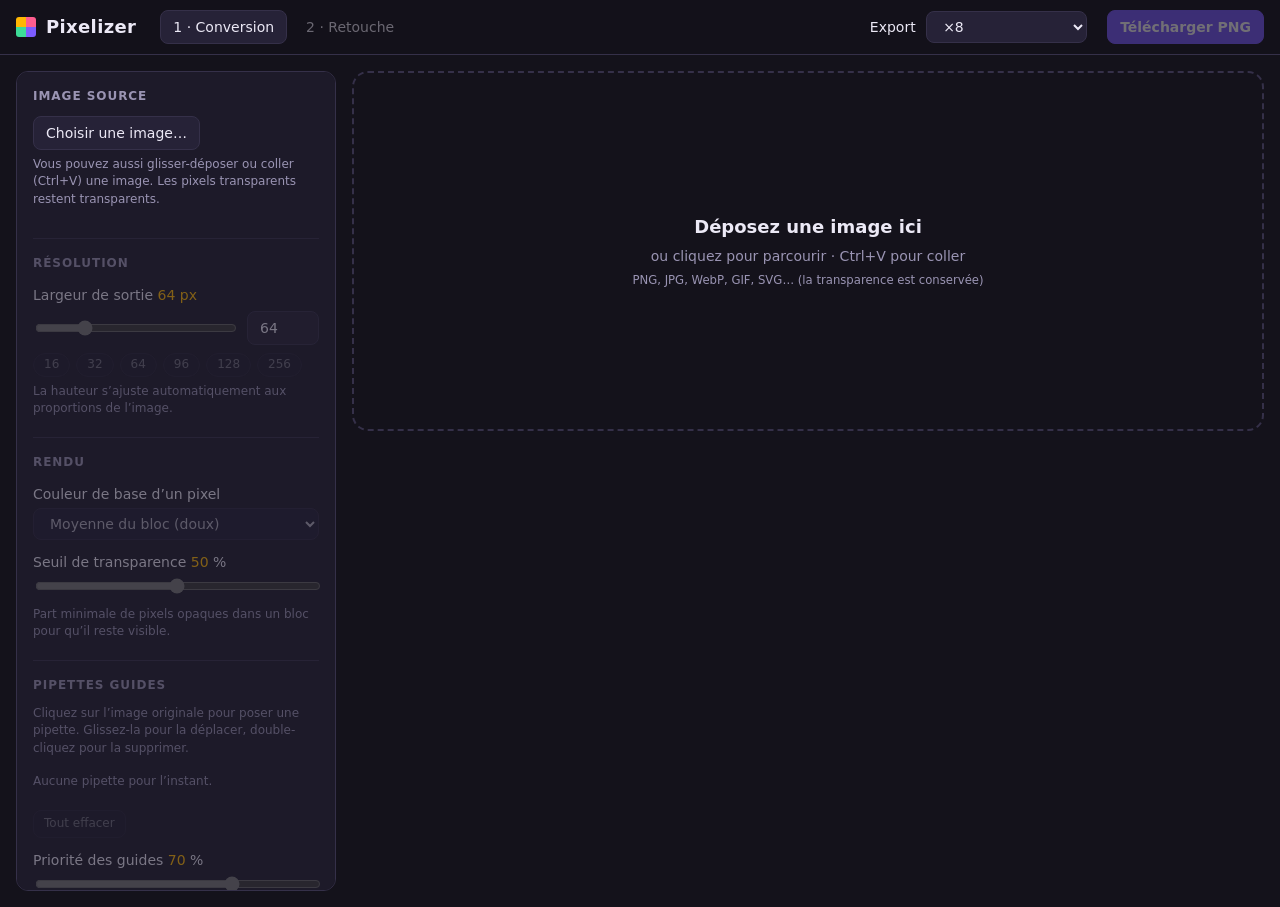
==== index.html @ 952dcd64 "Petite modification" ====
<!doctype html>
<html lang="fr">
<head>
<meta charset="utf-8">
<meta name="viewport" content="width=device-width, initial-scale=1">
<title>Pixelizer – images en pixel art</title>
<meta name="description" content="Transformez une image en pixel art guidé par des pipettes de couleurs, retouchez-la au pixel près et téléchargez-la.">
<link rel="stylesheet" href="code/style.css">
</head>
<body>

<header class="topbar">
  <h1><span class="logo" aria-hidden="true"></span>Pixelizer</h1>
  <nav class="steps">
    <button id="tab1" class="tab active" type="button">1 · Conversion</button>
    <button id="tab2" class="tab" type="button" disabled>2 · Retouche</button>
  </nav>
  <div class="export">
    <label>Export
      <select id="exportScale">
        <option value="1">Taille réelle (×1)</option>
        <option value="2">×2</option>
        <option value="4">×4</option>
        <option value="8" selected>×8</option>
        <option value="16">×16</option>
        <option value="32">×32</option>
      </select>
    </label>
    <span id="exportInfo" class="muted"></span>
    <button id="btnDownload" class="primary" type="button" disabled>Télécharger PNG</button>
  </div>
</header>

<!-- ============ ÉTAPE 1 : CONVERSION ============ -->
<main id="view1" class="layout">
  <aside class="panel">
    <section>
      <h2>Image source</h2>
      <button id="btnOpen" type="button">Choisir une image…</button>
      <input id="fileInput" type="file" accept="image/*" hidden>
      <p class="hint">Vous pouvez aussi glisser-déposer ou coller (Ctrl+V) une image. Les pixels transparents restent transparents.</p>
    </section>

    <fieldset id="controls" disabled>
      <section>
        <h2>Résolution</h2>
        <label class="row-label">Largeur de sortie <output id="widthOut">64</output></label>
        <div class="inline">
          <input type="range" id="width" min="8" max="256" value="64">
          <input type="number" id="widthNum" min="8" max="256" value="64">
        </div>
        <div class="chips">
          <button type="button" class="chip" data-w="16">16</button>
          <button type="button" class="chip" data-w="32">32</button>
          <button type="button" class="chip" data-w="64">64</button>
          <button type="button" class="chip" data-w="96">96</button>
          <button type="button" class="chip" data-w="128">128</button>
          <button type="button" class="chip" data-w="256">256</button>
        </div>
        <p class="hint">La hauteur s’ajuste automatiquement aux proportions de l’image.</p>
      </section>

      <section>
        <h2>Rendu</h2>
        <label class="row-label">Couleur de base d’un pixel
          <select id="baseMode">
            <option value="avg">Moyenne du bloc (doux)</option>
            <option value="dominant">Couleur dominante (net)</option>
          </select>
        </label>
        <label class="row-label">Seuil de transparence <output id="alphaTOut">50</output>&nbsp;%</label>
        <input type="range" id="alphaT" min="1" max="100" value="50">
        <p class="hint">Part minimale de pixels opaques dans un bloc pour qu’il reste visible.</p>
      </section>

      <section>
        <h2>Pipettes guides</h2>
        <p class="hint">Cliquez sur l’image originale pour poser une pipette. Glissez-la pour la déplacer, double-cliquez pour la supprimer.</p>
        <div id="pickList" class="picklist"></div>
        <button id="btnClearPicks" type="button" class="small">Tout effacer</button>

        <label class="row-label">Priorité des guides <output id="priorityOut">70</output>&nbsp;%</label>
        <input type="range" id="priority" min="0" max="100" value="70">
        <p class="hint">Plus c’est haut, plus un petit détail de la couleur d’une pipette est conservé dans le pixel.</p>

        <label class="row-label">Tolérance de couleur <output id="tolOut">50</output></label>
        <input type="range" id="tol" min="5" max="200" value="50">

        <label class="check"><input type="checkbox" id="exact" checked> Utiliser la couleur exacte de la pipette</label>
        <label class="check"><input type="checkbox" id="snap"> Limiter la palette aux pipettes</label>
      </section>
    </fieldset>
  </aside>

  <section class="stage-area">
    <div id="dropzone" class="dropzone" tabindex="0" role="button">
      <strong>Déposez une image ici</strong>
      <span>ou cliquez pour parcourir · Ctrl+V pour coller</span>
      <small>PNG, JPG, WebP, GIF, SVG… (la transparence est conservée)</small>
    </div>

    <div id="panes" class="panes" hidden>
      <figure class="pane">
        <figcaption><span>Original <span id="srcInfo" class="muted"></span></span></figcaption>
        <div class="box" id="srcBox">
          <div class="stage checker" id="srcStage">
            <canvas id="srcCanvas"></canvas>
            <div id="markers"></div>
          </div>
        </div>
      </figure>
      <figure class="pane">
        <figcaption>
          <span>Résultat <span id="outInfo" class="muted"></span></span>
          <button id="btnToEdit" type="button" class="primary small">Retoucher →</button>
        </figcaption>
        <div class="box" id="outBox">
          <div class="stage checker" id="outStage">
            <canvas id="previewCanvas"></canvas>
          </div>
        </div>
      </figure>
    </div>
  </section>
</main>

<!-- ============ ÉTAPE 2 : RETOUCHE ============ -->
<main id="view2" class="layout" hidden>
  <aside class="panel">
    <section>
      <h2>Outils</h2>
      <div class="tools" id="tools">
        <button type="button" class="tool active" data-tool="pen" title="Crayon (P)">Crayon <kbd>P</kbd></button>
        <button type="button" class="tool" data-tool="eraser" title="Gomme (E)">Gomme <kbd>E</kbd></button>
        <button type="button" class="tool" data-tool="fill" title="Pot de peinture (F)">Remplir <kbd>F</kbd></button>
        <button type="button" class="tool" data-tool="wand" title="Baguette : efface une zone, par exemple le fond (W)">Effacer zone <kbd>W</kbd></button>
        <button type="button" class="tool" data-tool="pick" title="Pipette (I) · ou Alt + clic avec n’importe quel outil">Pipette <kbd>I</kbd></button>
      </div>

      <label class="row-label">Couleur active</label>
      <input type="color" id="curColor" value="#e74c3c">

      <label class="row-label">Taille du pinceau <output id="brushOut">1</output></label>
      <input type="range" id="brush" min="1" max="8" value="1">

      <label class="row-label">Tolérance (remplir / effacer zone) <output id="wtolOut">25</output></label>
      <input type="range" id="wtol" min="0" max="120" value="25">
      <label class="check"><input type="checkbox" id="contig" checked> Zone contiguë seulement</label>
    </section>

    <section>
      <h2>Édition</h2>
      <div class="inline">
        <button id="btnUndo" type="button" disabled>↶ Annuler</button>
        <button id="btnRedo" type="button" disabled>↷ Rétablir</button>
      </div>
      <div class="inline">
        <button id="btnZoomOut" type="button" aria-label="Dézoomer">−</button>
        <span>Zoom <output id="zoomOut">8×</output></span>
        <button id="btnZoomIn" type="button" aria-label="Zoomer">+</button>
      </div>
      <label class="check"><input type="checkbox" id="showGrid" checked> Afficher la grille</label>
      <p class="hint">Ctrl + molette pour zoomer · Ctrl+Z / Ctrl+Y pour annuler / rétablir.</p>
    </section>

    <section>
      <h2>Palette de l’image</h2>
      <div id="palette" class="palette"></div>
    </section>

    <section>
      <button id="btnBack" type="button" class="small">← Retour aux réglages</button>
      <p class="hint">Revenir aux réglages régénère l’image et efface les retouches.</p>
    </section>
  </aside>

  <section class="stage-area">
    <div class="edit-head"><span id="editInfo" class="muted"></span></div>
    <div class="editbox" id="editBox">
      <div class="stage checker" id="editStage">
        <canvas id="editCanvas"></canvas>
        <div id="gridOverlay"></div>
      </div>
    </div>
  </section>
</main>

<div id="toast" class="toast" role="status" aria-live="polite"></div>
<script src="code/script.js"></script>
</body>
</html>
---- code/style.css ----
:root {
  --bg: #14121b;
  --panel: #1d1a29;
  --panel-2: #262237;
  --border: #353049;
  --text: #ece9f6;
  --muted: #9a94b3;
  --accent: #7c5cff;
  --accent-2: #ffb703;
  color-scheme: dark;
}

* { box-sizing: border-box; }
[hidden] { display: none !important; }

html, body { margin: 0; }
body {
  background: var(--bg);
  color: var(--text);
  font: 14px/1.45 system-ui, -apple-system, "Segoe UI", Roboto, sans-serif;
}

h1 { font-size: 18px; margin: 0; display: flex; align-items: center; gap: 10px; letter-spacing: .02em; }
h2 { font-size: 12px; text-transform: uppercase; letter-spacing: .08em; color: var(--muted); margin: 0 0 10px; }
.logo {
  width: 20px; height: 20px; display: inline-block;
  background:
    linear-gradient(var(--accent-2), var(--accent-2)) 0 0 / 50% 50% no-repeat,
    linear-gradient(var(--accent), var(--accent)) 100% 100% / 50% 50% no-repeat,
    linear-gradient(#ff5d8f, #ff5d8f) 100% 0 / 50% 50% no-repeat,
    linear-gradient(#3ddc97, #3ddc97) 0 100% / 50% 50% no-repeat;
  border-radius: 3px;
}
.muted { color: var(--muted); font-weight: 400; }
.hint { color: var(--muted); font-size: 12px; margin: 6px 0 10px; }

/* ---------- barre du haut ---------- */
.topbar {
  position: sticky; top: 0; z-index: 10;
  display: flex; flex-wrap: wrap; align-items: center; gap: 12px 24px;
  padding: 10px 16px;
  background: rgba(20, 18, 27, .92);
  backdrop-filter: blur(8px);
  border-bottom: 1px solid var(--border);
}
.steps { display: flex; gap: 6px; }
.tab { background: transparent; border: 1px solid transparent; }
.tab.active { background: var(--panel-2); border-color: var(--border); }
.export { margin-left: auto; display: flex; align-items: center; gap: 10px; flex-wrap: wrap; }

/* ---------- contrôles ---------- */
button, select, input[type="number"] {
  font: inherit; color: var(--text);
  background: var(--panel-2);
  border: 1px solid var(--border);
  border-radius: 8px;
  padding: 6px 12px;
}
button { cursor: pointer; }
button:hover:not(:disabled) { border-color: var(--accent); }
button:disabled { opacity: .4; cursor: not-allowed; }
button.primary { background: var(--accent); border-color: var(--accent); color: #fff; font-weight: 600; }
button.primary:hover:not(:disabled) { filter: brightness(1.1); }
button.small { padding: 4px 10px; font-size: 12px; }
select { width: 100%; margin-top: 4px; }
.export select { width: auto; margin: 0 0 0 6px; }
input[type="number"] { width: 72px; }
input[type="range"] { width: 100%; accent-color: var(--accent); }
input[type="color"] {
  width: 100%; height: 36px; padding: 2px;
  background: var(--panel-2); border: 1px solid var(--border); border-radius: 8px; cursor: pointer;
}
.row-label { display: block; margin: 12px 0 4px; font-weight: 500; }
.row-label output { color: var(--accent-2); font-variant-numeric: tabular-nums; }
.check { display: flex; align-items: center; gap: 8px; margin: 8px 0; cursor: pointer; }
.inline { display: flex; align-items: center; gap: 8px; margin: 6px 0; }
.inline > button { flex: 1; }
.inline > span { flex: 1; text-align: center; }
.chips { display: flex; flex-wrap: wrap; gap: 6px; margin-top: 8px; }
.chip { padding: 2px 10px; font-size: 12px; border-radius: 999px; }
fieldset { border: 0; margin: 0; padding: 0; min-width: 0; }
fieldset:disabled { opacity: .45; }
kbd { font: 10px monospace; color: var(--muted); border: 1px solid var(--border); border-radius: 4px; padding: 0 4px; margin-left: 4px; }

/* ---------- mise en page ---------- */
.layout {
  display: grid; grid-template-columns: 320px minmax(0, 1fr);
  gap: 16px; padding: 16px; align-items: start;
}
.panel {
  position: sticky; top: 64px;
  max-height: calc(100vh - 80px); overflow: auto;
  background: var(--panel); border: 1px solid var(--border); border-radius: 12px;
  padding: 16px;
}
.panel section + section, .panel fieldset section { margin-top: 20px; padding-top: 16px; border-top: 1px solid var(--border); }
.panel fieldset > section:first-child { margin-top: 20px; }

.stage-area { min-width: 0; }
.dropzone {
  display: flex; flex-direction: column; align-items: center; justify-content: center; gap: 6px;
  min-height: 360px; text-align: center; cursor: pointer;
  border: 2px dashed var(--border); border-radius: 16px; color: var(--muted);
  transition: border-color .15s, background .15s;
}
.dropzone strong { color: var(--text); font-size: 18px; }
.dropzone:hover, .dropzone:focus-visible, .dropzone.over { border-color: var(--accent); background: rgba(124, 92, 255, .07); outline: none; }

.panes { display: grid; grid-template-columns: 1fr 1fr; gap: 16px; }
.pane { margin: 0; min-width: 0; }
.pane figcaption { display: flex; justify-content: space-between; align-items: center; gap: 8px; min-height: 32px; margin-bottom: 8px; font-weight: 600; }
.box {
  display: flex; height: min(62vh, 580px); overflow: hidden;
  background: var(--panel); border: 1px solid var(--border); border-radius: 12px; padding: 8px;
}

.stage { position: relative; display: block; width: max-content; margin: auto; line-height: 0; }
.stage canvas { display: block; }
#previewCanvas, #editCanvas { image-rendering: pixelated; }
#editCanvas { touch-action: none; cursor: crosshair; }
#srcStage { cursor: crosshair; }

.checker {
  background-color: #f4f4f4;
  background-image: conic-gradient(#d4d4d4 25%, transparent 0 50%, #d4d4d4 0 75%, transparent 0);
  background-size: 16px 16px;
}

/* ---------- pipettes ---------- */
#markers { position: absolute; inset: 0; pointer-events: none; }
.marker {
  position: absolute; width: 22px; height: 22px; margin: -11px 0 0 -11px;
  border-radius: 50%; background: var(--c, #fff);
  border: 2px solid #fff; box-shadow: 0 0 0 1.5px #000, 0 2px 6px rgba(0, 0, 0, .5);
  font: 700 10px/18px system-ui, sans-serif; color: #fff; text-align: center;
  text-shadow: 0 0 3px #000, 0 0 3px #000;
  cursor: grab; pointer-events: auto; touch-action: none; user-select: none;
}
.marker:active { cursor: grabbing; }
.picklist { display: flex; flex-direction: column; gap: 6px; margin-bottom: 10px; }
.pick { display: flex; align-items: center; gap: 8px; }
.pick .badge { width: 20px; text-align: center; color: var(--muted); font-variant-numeric: tabular-nums; }
.pick input[type="color"] { flex: 1; height: 28px; }
.pick button { padding: 0 9px; line-height: 26px; }

/* ---------- retouche ---------- */
.tools { display: grid; grid-template-columns: 1fr 1fr; gap: 6px; margin-bottom: 8px; }
.tool { text-align: left; }
.tool.active { background: var(--accent); border-color: var(--accent); color: #fff; }
.tool.active kbd { color: #fff; border-color: rgba(255, 255, 255, .5); }
.edit-head { min-height: 32px; display: flex; align-items: center; font-weight: 600; margin-bottom: 8px; }
.editbox {
  display: flex; height: calc(100vh - 140px); min-height: 360px; overflow: auto;
  background: var(--panel); border: 1px solid var(--border); border-radius: 12px; padding: 12px;
}
#gridOverlay {
  position: absolute; inset: 0; pointer-events: none;
  background-image:
    linear-gradient(to right, rgba(0, 0, 0, .28) 1px, transparent 1px),
    linear-gradient(to bottom, rgba(0, 0, 0, .28) 1px, transparent 1px);
}
.palette { display: grid; grid-template-columns: repeat(8, 1fr); gap: 4px; }
.swatch { aspect-ratio: 1; padding: 0; border-radius: 4px; border: 1px solid rgba(255, 255, 255, .25); }
.swatch.current { outline: 2px solid var(--accent-2); outline-offset: 1px; }

/* ---------- toast ---------- */
.toast {
  position: fixed; left: 50%; bottom: 24px; transform: translate(-50%, 20px);
  background: #000; color: #fff; border: 1px solid var(--border);
  padding: 10px 16px; border-radius: 10px; opacity: 0; pointer-events: none;
  transition: opacity .2s, transform .2s; z-index: 50; max-width: 90vw;
}
.toast.show { opacity: 1; transform: translate(-50%, 0); }

/* ---------- responsive ---------- */
@media (max-width: 900px) {
  .layout { grid-template-columns: 1fr; }
  .panel { position: static; max-height: none; }
  .panes { grid-template-columns: 1fr; }
  .box { height: min(50vh, 420px); }
  .editbox { height: 60vh; }
  .export { margin-left: 0; }
}
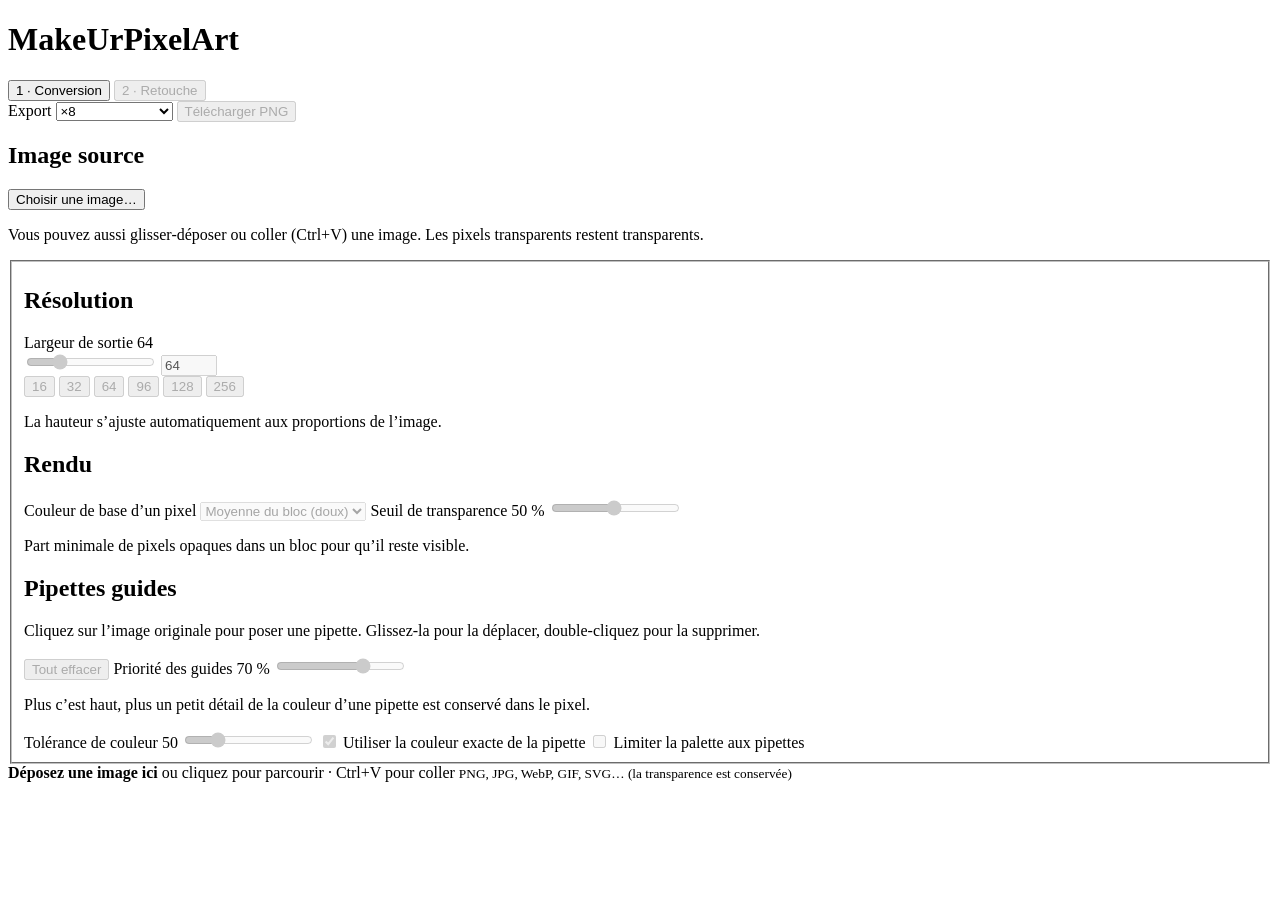
==== commit a698876a: "Beta du site" ====
--- a/index.html
+++ b/index.html
@@ -3,14 +3,14 @@
 <head>
 <meta charset="utf-8">
 <meta name="viewport" content="width=device-width, initial-scale=1">
-<title>Pixelizer – images en pixel art</title>
-<meta name="description" content="Transformez une image en pixel art guidé par des pipettes de couleurs, retouchez-la au pixel près et téléchargez-la.">
-<link rel="stylesheet" href="code/style.css">
+<title>MakeUrPixelArt – images en pixel art</title>
+<meta name="description" content="MakeUrPixelArt : transformez une image en pixel art guidé par des pipettes de couleurs, retouchez-la au pixel près, recadrez-la et téléchargez-la.">
+<link rel="stylesheet" href="style.css">
 </head>
 <body>
 
 <header class="topbar">
-  <h1><span class="logo" aria-hidden="true"></span>Pixelizer</h1>
+  <h1><span class="logo" aria-hidden="true"></span>MakeUrPixelArt</h1>
   <nav class="steps">
     <button id="tab1" class="tab active" type="button">1 · Conversion</button>
     <button id="tab2" class="tab" type="button" disabled>2 · Retouche</button>
@@ -135,6 +135,7 @@
         <button type="button" class="tool" data-tool="fill" title="Pot de peinture (F)">Remplir <kbd>F</kbd></button>
         <button type="button" class="tool" data-tool="wand" title="Baguette : efface une zone, par exemple le fond (W)">Effacer zone <kbd>W</kbd></button>
         <button type="button" class="tool" data-tool="pick" title="Pipette (I) · ou Alt + clic avec n’importe quel outil">Pipette <kbd>I</kbd></button>
+        <button type="button" class="tool" data-tool="crop" title="Recadrer : tracez un rectangle (C)">Recadrer <kbd>C</kbd></button>
       </div>
 
       <label class="row-label">Couleur active</label>
@@ -161,6 +162,17 @@
       </div>
       <label class="check"><input type="checkbox" id="showGrid" checked> Afficher la grille</label>
       <p class="hint">Ctrl + molette pour zoomer · Ctrl+Z / Ctrl+Y pour annuler / rétablir.</p>
+    </section>
+
+    <section>
+      <h2>Recadrage</h2>
+      <p class="hint">Choisissez l’outil Recadrer, tracez un rectangle sur l’image, puis validez (bouton ou Entrée). Échap pour désélectionner.</p>
+      <div id="cropInfo" class="muted">Aucune sélection</div>
+      <div class="inline">
+        <button id="btnCrop" type="button" class="primary" disabled>Recadrer</button>
+        <button id="btnCropClear" type="button">Désélectionner</button>
+      </div>
+      <button id="btnTrim" type="button" class="small">Rogner les bords transparents</button>
     </section>
 
     <section>
@@ -180,12 +192,13 @@
       <div class="stage checker" id="editStage">
         <canvas id="editCanvas"></canvas>
         <div id="gridOverlay"></div>
+        <div id="cropBox" hidden></div>
       </div>
     </div>
   </section>
 </main>
 
 <div id="toast" class="toast" role="status" aria-live="polite"></div>
-<script src="code/script.js"></script>
+<script src="script.js"></script>
 </body>
 </html>
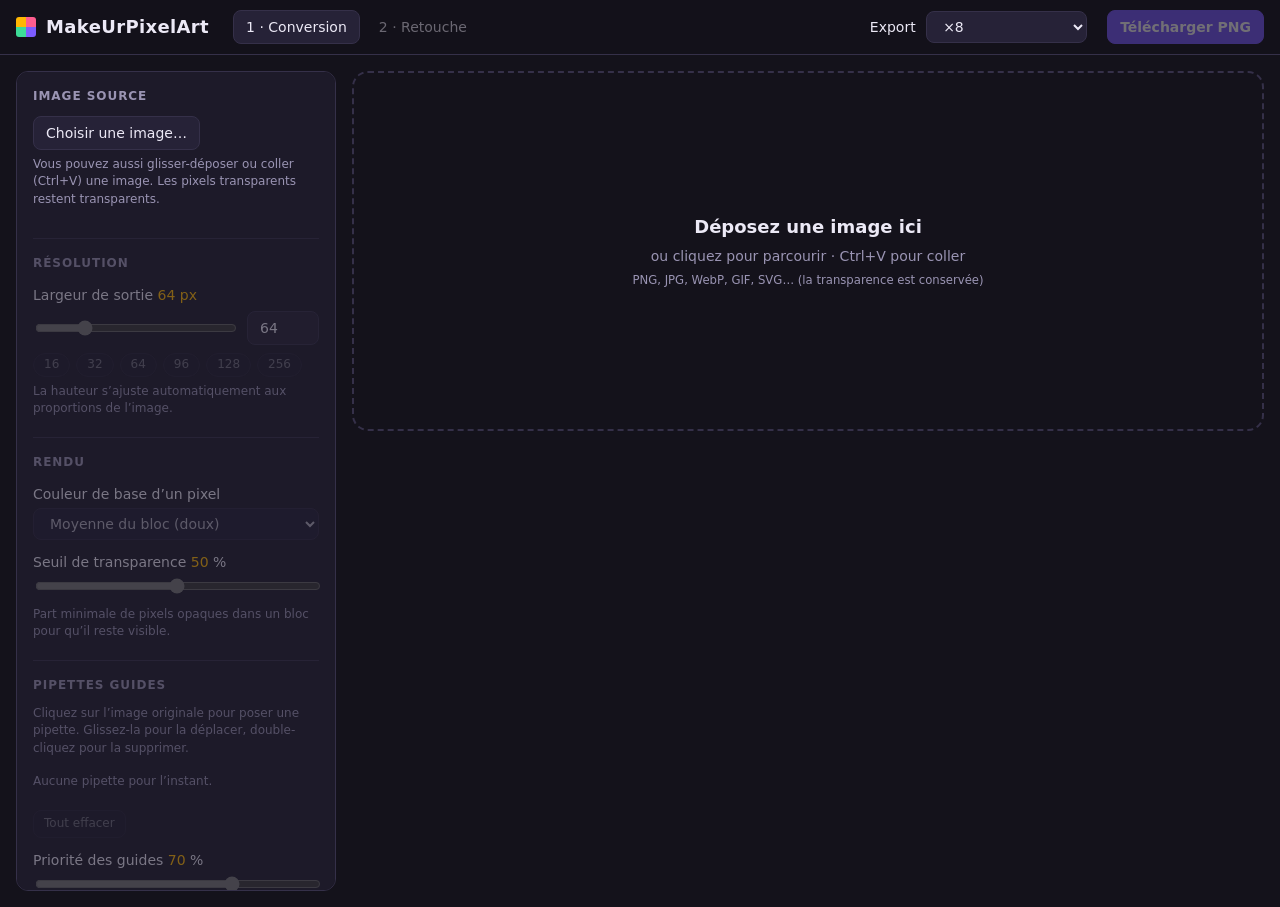
==== commit 2fbbb259: "Petite modif" ====
--- a/index.html
+++ b/index.html
@@ -3,9 +3,9 @@
 <head>
 <meta charset="utf-8">
 <meta name="viewport" content="width=device-width, initial-scale=1">
-<title>MakeUrPixelArt – images en pixel art</title>
+<title>MakeUrPixelArt</title>
 <meta name="description" content="MakeUrPixelArt : transformez une image en pixel art guidé par des pipettes de couleurs, retouchez-la au pixel près, recadrez-la et téléchargez-la.">
-<link rel="stylesheet" href="style.css">
+<link rel="stylesheet" href="code/style.css">
 </head>
 <body>
 
@@ -199,6 +199,6 @@
 </main>
 
 <div id="toast" class="toast" role="status" aria-live="polite"></div>
-<script src="script.js"></script>
+<script src="code/script.js"></script>
 </body>
 </html>
--- a/code/style.css
+++ b/code/style.css
@@ -0,0 +1,188 @@
+:root {
+  --bg: #14121b;
+  --panel: #1d1a29;
+  --panel-2: #262237;
+  --border: #353049;
+  --text: #ece9f6;
+  --muted: #9a94b3;
+  --accent: #7c5cff;
+  --accent-2: #ffb703;
+  color-scheme: dark;
+}
+
+* { box-sizing: border-box; }
+[hidden] { display: none !important; }
+
+html, body { margin: 0; }
+body {
+  background: var(--bg);
+  color: var(--text);
+  font: 14px/1.45 system-ui, -apple-system, "Segoe UI", Roboto, sans-serif;
+}
+
+h1 { font-size: 18px; margin: 0; display: flex; align-items: center; gap: 10px; letter-spacing: .02em; }
+h2 { font-size: 12px; text-transform: uppercase; letter-spacing: .08em; color: var(--muted); margin: 0 0 10px; }
+.logo {
+  width: 20px; height: 20px; display: inline-block;
+  background:
+    linear-gradient(var(--accent-2), var(--accent-2)) 0 0 / 50% 50% no-repeat,
+    linear-gradient(var(--accent), var(--accent)) 100% 100% / 50% 50% no-repeat,
+    linear-gradient(#ff5d8f, #ff5d8f) 100% 0 / 50% 50% no-repeat,
+    linear-gradient(#3ddc97, #3ddc97) 0 100% / 50% 50% no-repeat;
+  border-radius: 3px;
+}
+.muted { color: var(--muted); font-weight: 400; }
+.hint { color: var(--muted); font-size: 12px; margin: 6px 0 10px; }
+
+/* ---------- barre du haut ---------- */
+.topbar {
+  position: sticky; top: 0; z-index: 10;
+  display: flex; flex-wrap: wrap; align-items: center; gap: 12px 24px;
+  padding: 10px 16px;
+  background: rgba(20, 18, 27, .92);
+  backdrop-filter: blur(8px);
+  border-bottom: 1px solid var(--border);
+}
+.steps { display: flex; gap: 6px; }
+.tab { background: transparent; border: 1px solid transparent; }
+.tab.active { background: var(--panel-2); border-color: var(--border); }
+.export { margin-left: auto; display: flex; align-items: center; gap: 10px; flex-wrap: wrap; }
+
+/* ---------- contrôles ---------- */
+button, select, input[type="number"] {
+  font: inherit; color: var(--text);
+  background: var(--panel-2);
+  border: 1px solid var(--border);
+  border-radius: 8px;
+  padding: 6px 12px;
+}
+button { cursor: pointer; }
+button:hover:not(:disabled) { border-color: var(--accent); }
+button:disabled { opacity: .4; cursor: not-allowed; }
+button.primary { background: var(--accent); border-color: var(--accent); color: #fff; font-weight: 600; }
+button.primary:hover:not(:disabled) { filter: brightness(1.1); }
+button.small { padding: 4px 10px; font-size: 12px; }
+select { width: 100%; margin-top: 4px; }
+.export select { width: auto; margin: 0 0 0 6px; }
+input[type="number"] { width: 72px; }
+input[type="range"] { width: 100%; accent-color: var(--accent); }
+input[type="color"] {
+  width: 100%; height: 36px; padding: 2px;
+  background: var(--panel-2); border: 1px solid var(--border); border-radius: 8px; cursor: pointer;
+}
+.row-label { display: block; margin: 12px 0 4px; font-weight: 500; }
+.row-label output { color: var(--accent-2); font-variant-numeric: tabular-nums; }
+.check { display: flex; align-items: center; gap: 8px; margin: 8px 0; cursor: pointer; }
+.inline { display: flex; align-items: center; gap: 8px; margin: 6px 0; }
+.inline > button { flex: 1; }
+.inline > span { flex: 1; text-align: center; }
+.chips { display: flex; flex-wrap: wrap; gap: 6px; margin-top: 8px; }
+.chip { padding: 2px 10px; font-size: 12px; border-radius: 999px; }
+fieldset { border: 0; margin: 0; padding: 0; min-width: 0; }
+fieldset:disabled { opacity: .45; }
+kbd { font: 10px monospace; color: var(--muted); border: 1px solid var(--border); border-radius: 4px; padding: 0 4px; margin-left: 4px; }
+
+/* ---------- mise en page ---------- */
+.layout {
+  display: grid; grid-template-columns: 320px minmax(0, 1fr);
+  gap: 16px; padding: 16px; align-items: start;
+}
+.panel {
+  position: sticky; top: 64px;
+  max-height: calc(100vh - 80px); overflow: auto;
+  background: var(--panel); border: 1px solid var(--border); border-radius: 12px;
+  padding: 16px;
+}
+.panel section + section, .panel fieldset section { margin-top: 20px; padding-top: 16px; border-top: 1px solid var(--border); }
+.panel fieldset > section:first-child { margin-top: 20px; }
+
+.stage-area { min-width: 0; }
+.dropzone {
+  display: flex; flex-direction: column; align-items: center; justify-content: center; gap: 6px;
+  min-height: 360px; text-align: center; cursor: pointer;
+  border: 2px dashed var(--border); border-radius: 16px; color: var(--muted);
+  transition: border-color .15s, background .15s;
+}
+.dropzone strong { color: var(--text); font-size: 18px; }
+.dropzone:hover, .dropzone:focus-visible, .dropzone.over { border-color: var(--accent); background: rgba(124, 92, 255, .07); outline: none; }
+
+.panes { display: grid; grid-template-columns: 1fr 1fr; gap: 16px; }
+.pane { margin: 0; min-width: 0; }
+.pane figcaption { display: flex; justify-content: space-between; align-items: center; gap: 8px; min-height: 32px; margin-bottom: 8px; font-weight: 600; }
+.box {
+  display: flex; height: min(62vh, 580px); overflow: hidden;
+  background: var(--panel); border: 1px solid var(--border); border-radius: 12px; padding: 8px;
+}
+
+.stage { position: relative; display: block; width: max-content; margin: auto; line-height: 0; }
+.stage canvas { display: block; }
+#previewCanvas, #editCanvas { image-rendering: pixelated; }
+#editCanvas { touch-action: none; cursor: crosshair; }
+#srcStage { cursor: crosshair; }
+
+.checker {
+  background-color: #f4f4f4;
+  background-image: conic-gradient(#d4d4d4 25%, transparent 0 50%, #d4d4d4 0 75%, transparent 0);
+  background-size: 16px 16px;
+}
+
+/* ---------- pipettes ---------- */
+#markers { position: absolute; inset: 0; pointer-events: none; }
+.marker {
+  position: absolute; width: 22px; height: 22px; margin: -11px 0 0 -11px;
+  border-radius: 50%; background: var(--c, #fff);
+  border: 2px solid #fff; box-shadow: 0 0 0 1.5px #000, 0 2px 6px rgba(0, 0, 0, .5);
+  font: 700 10px/18px system-ui, sans-serif; color: #fff; text-align: center;
+  text-shadow: 0 0 3px #000, 0 0 3px #000;
+  cursor: grab; pointer-events: auto; touch-action: none; user-select: none;
+}
+.marker:active { cursor: grabbing; }
+.picklist { display: flex; flex-direction: column; gap: 6px; margin-bottom: 10px; }
+.pick { display: flex; align-items: center; gap: 8px; }
+.pick .badge { width: 20px; text-align: center; color: var(--muted); font-variant-numeric: tabular-nums; }
+.pick input[type="color"] { flex: 1; height: 28px; }
+.pick button { padding: 0 9px; line-height: 26px; }
+
+/* ---------- retouche ---------- */
+.tools { display: grid; grid-template-columns: 1fr 1fr; gap: 6px; margin-bottom: 8px; }
+.tool { text-align: left; }
+.tool.active { background: var(--accent); border-color: var(--accent); color: #fff; }
+.tool.active kbd { color: #fff; border-color: rgba(255, 255, 255, .5); }
+.edit-head { min-height: 32px; display: flex; align-items: center; font-weight: 600; margin-bottom: 8px; }
+.editbox {
+  display: flex; height: calc(100vh - 140px); min-height: 360px; overflow: auto;
+  background: var(--panel); border: 1px solid var(--border); border-radius: 12px; padding: 12px;
+}
+#gridOverlay {
+  position: absolute; inset: 0; pointer-events: none;
+  background-image:
+    linear-gradient(to right, rgba(0, 0, 0, .28) 1px, transparent 1px),
+    linear-gradient(to bottom, rgba(0, 0, 0, .28) 1px, transparent 1px);
+}
+#cropBox {
+  position: absolute; pointer-events: none; box-sizing: border-box;
+  border: 2px dashed var(--accent-2);
+  box-shadow: 0 0 0 2000px rgba(0, 0, 0, .45);
+}
+.palette { display: grid; grid-template-columns: repeat(8, 1fr); gap: 4px; }
+.swatch { aspect-ratio: 1; padding: 0; border-radius: 4px; border: 1px solid rgba(255, 255, 255, .25); }
+.swatch.current { outline: 2px solid var(--accent-2); outline-offset: 1px; }
+
+/* ---------- toast ---------- */
+.toast {
+  position: fixed; left: 50%; bottom: 24px; transform: translate(-50%, 20px);
+  background: #000; color: #fff; border: 1px solid var(--border);
+  padding: 10px 16px; border-radius: 10px; opacity: 0; pointer-events: none;
+  transition: opacity .2s, transform .2s; z-index: 50; max-width: 90vw;
+}
+.toast.show { opacity: 1; transform: translate(-50%, 0); }
+
+/* ---------- responsive ---------- */
+@media (max-width: 900px) {
+  .layout { grid-template-columns: 1fr; }
+  .panel { position: static; max-height: none; }
+  .panes { grid-template-columns: 1fr; }
+  .box { height: min(50vh, 420px); }
+  .editbox { height: 60vh; }
+  .export { margin-left: 0; }
+}
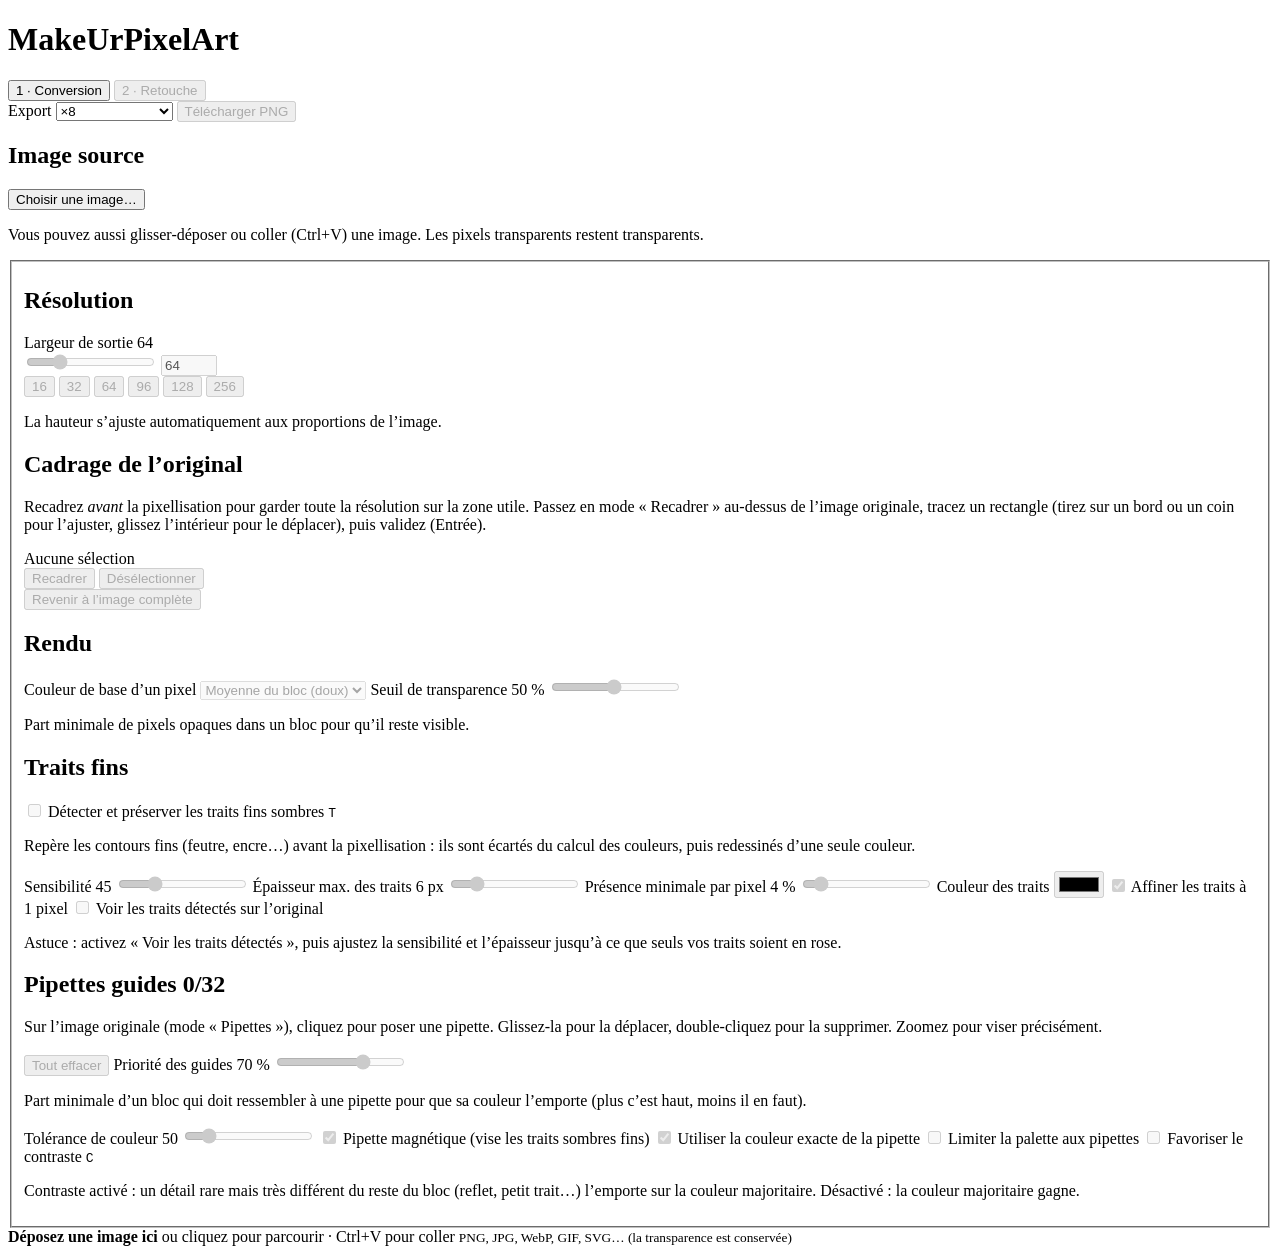
==== commit 6fcf619f: "Test MàJ 1.2.1" ====
--- a/index.html
+++ b/index.html
@@ -3,9 +3,9 @@
 <head>
 <meta charset="utf-8">
 <meta name="viewport" content="width=device-width, initial-scale=1">
-<title>MakeUrPixelArt</title>
+<title>MakeUrPixelArt – images en pixel art</title>
 <meta name="description" content="MakeUrPixelArt : transformez une image en pixel art guidé par des pipettes de couleurs, retouchez-la au pixel près, recadrez-la et téléchargez-la.">
-<link rel="stylesheet" href="code/style.css">
+<link rel="stylesheet" href="style.css">
 </head>
 <body>
 
@@ -61,6 +61,17 @@
       </section>
 
       <section>
+        <h2>Cadrage de l’original</h2>
+        <p class="hint">Recadrez <em>avant</em> la pixellisation pour garder toute la résolution sur la zone utile. Passez en mode « Recadrer » au-dessus de l’image originale, tracez un rectangle (tirez sur un bord ou un coin pour l’ajuster, glissez l’intérieur pour le déplacer), puis validez (Entrée).</p>
+        <div id="srcCropInfo" class="muted">Aucune sélection</div>
+        <div class="inline">
+          <button id="btnSrcCrop" type="button" class="primary" disabled>Recadrer</button>
+          <button id="btnSrcCropClear" type="button" disabled>Désélectionner</button>
+        </div>
+        <button id="btnSrcReset" type="button" class="small" disabled>Revenir à l’image complète</button>
+      </section>
+
+      <section>
         <h2>Rendu</h2>
         <label class="row-label">Couleur de base d’un pixel
           <select id="baseMode">
@@ -74,20 +85,42 @@
       </section>
 
       <section>
-        <h2>Pipettes guides</h2>
-        <p class="hint">Cliquez sur l’image originale pour poser une pipette. Glissez-la pour la déplacer, double-cliquez pour la supprimer.</p>
+        <h2>Traits fins</h2>
+        <label class="check"><input type="checkbox" id="lines"> Détecter et préserver les traits fins sombres <kbd>T</kbd></label>
+        <p class="hint">Repère les contours fins (feutre, encre…) avant la pixellisation : ils sont écartés du calcul des couleurs, puis redessinés d’une seule couleur.</p>
+        <div id="lineOpts" class="dim">
+          <label class="row-label">Sensibilité <output id="lineSensOut">45</output></label>
+          <input type="range" id="lineSens" min="8" max="150" value="45">
+          <label class="row-label">Épaisseur max. des traits <output id="lineThickOut">6</output>&nbsp;px</label>
+          <input type="range" id="lineThick" min="1" max="30" value="6">
+          <label class="row-label">Présence minimale par pixel <output id="lineShareOut">4</output>&nbsp;%</label>
+          <input type="range" id="lineShare" min="1" max="30" value="4">
+          <label class="row-label">Couleur des traits</label>
+          <input type="color" id="lineColor" value="#000000">
+          <label class="check"><input type="checkbox" id="thin" checked> Affiner les traits à 1 pixel</label>
+          <label class="check"><input type="checkbox" id="showLines"> Voir les traits détectés sur l’original</label>
+          <p class="hint">Astuce : activez « Voir les traits détectés », puis ajustez la sensibilité et l’épaisseur jusqu’à ce que seuls vos traits soient en rose.</p>
+        </div>
+      </section>
+
+      <section>
+        <h2>Pipettes guides <span id="pickCount" class="muted">0/32</span></h2>
+        <p class="hint">Sur l’image originale (mode « Pipettes »), cliquez pour poser une pipette. Glissez-la pour la déplacer, double-cliquez pour la supprimer. Zoomez pour viser précisément.</p>
         <div id="pickList" class="picklist"></div>
         <button id="btnClearPicks" type="button" class="small">Tout effacer</button>
 
         <label class="row-label">Priorité des guides <output id="priorityOut">70</output>&nbsp;%</label>
         <input type="range" id="priority" min="0" max="100" value="70">
-        <p class="hint">Plus c’est haut, plus un petit détail de la couleur d’une pipette est conservé dans le pixel.</p>
+        <p class="hint">Part minimale d’un bloc qui doit ressembler à une pipette pour que sa couleur l’emporte (plus c’est haut, moins il en faut).</p>
 
         <label class="row-label">Tolérance de couleur <output id="tolOut">50</output></label>
-        <input type="range" id="tol" min="5" max="200" value="50">
-
+        <input type="range" id="tol" min="5" max="300" value="50">
+
+        <label class="check"><input type="checkbox" id="magnet" checked> Pipette magnétique (vise les traits sombres fins)</label>
         <label class="check"><input type="checkbox" id="exact" checked> Utiliser la couleur exacte de la pipette</label>
         <label class="check"><input type="checkbox" id="snap"> Limiter la palette aux pipettes</label>
+        <label class="check"><input type="checkbox" id="contrast"> Favoriser le contraste <kbd>C</kbd></label>
+        <p class="hint">Contraste activé : un détail rare mais très différent du reste du bloc (reflet, petit trait…) l’emporte sur la couleur majoritaire. Désactivé : la couleur majoritaire gagne.</p>
       </section>
     </fieldset>
   </aside>
@@ -102,18 +135,37 @@
     <div id="panes" class="panes" hidden>
       <figure class="pane">
         <figcaption><span>Original <span id="srcInfo" class="muted"></span></span></figcaption>
+        <div class="bar">
+          <div class="seg" id="srcMode">
+            <button type="button" class="segbtn active" data-mode="pick">Pipettes</button>
+            <button type="button" class="segbtn" data-mode="crop">Recadrer</button>
+          </div>
+          <div class="zoomctl">
+            <button id="srcZoomOutBtn" type="button" aria-label="Dézoomer">−</button>
+            <output id="srcZoomVal">×1</output>
+            <button id="srcZoomInBtn" type="button" aria-label="Zoomer">+</button>
+            <button id="srcZoomFit" type="button" class="small">Ajuster</button>
+          </div>
+        </div>
         <div class="box" id="srcBox">
           <div class="stage checker" id="srcStage">
             <canvas id="srcCanvas"></canvas>
+            <canvas id="lineOverlay" hidden></canvas>
+            <div id="srcCropBox" class="cropbox" hidden>
+              <i class="h nw"></i><i class="h n"></i><i class="h ne"></i><i class="h e"></i>
+              <i class="h se"></i><i class="h s"></i><i class="h sw"></i><i class="h w"></i>
+            </div>
             <div id="markers"></div>
           </div>
         </div>
+        <p class="hint">Ctrl + molette : zoom · Espace + glisser (ou clic molette) : déplacer la vue</p>
       </figure>
       <figure class="pane">
-        <figcaption>
-          <span>Résultat <span id="outInfo" class="muted"></span></span>
+        <figcaption><span>Résultat <span id="outInfo" class="muted"></span></span></figcaption>
+        <div class="bar">
+          <span></span>
           <button id="btnToEdit" type="button" class="primary small">Retoucher →</button>
-        </figcaption>
+        </div>
         <div class="box" id="outBox">
           <div class="stage checker" id="outStage">
             <canvas id="previewCanvas"></canvas>
@@ -134,17 +186,26 @@
         <button type="button" class="tool" data-tool="eraser" title="Gomme (E)">Gomme <kbd>E</kbd></button>
         <button type="button" class="tool" data-tool="fill" title="Pot de peinture (F)">Remplir <kbd>F</kbd></button>
         <button type="button" class="tool" data-tool="wand" title="Baguette : efface une zone, par exemple le fond (W)">Effacer zone <kbd>W</kbd></button>
+        <button type="button" class="tool" data-tool="outline" title="Contour : trace le pourtour d’une zone de couleur (O)">Contour <kbd>O</kbd></button>
         <button type="button" class="tool" data-tool="pick" title="Pipette (I) · ou Alt + clic avec n’importe quel outil">Pipette <kbd>I</kbd></button>
         <button type="button" class="tool" data-tool="crop" title="Recadrer : tracez un rectangle (C)">Recadrer <kbd>C</kbd></button>
       </div>
 
+      <div id="outlineOpts" hidden>
+        <label class="row-label">Contour de la zone cliquée</label>
+        <label class="check"><input type="radio" name="olSide" value="inner" checked> Intérieur (sur les pixels de la zone)</label>
+        <label class="check"><input type="radio" name="olSide" value="outer"> Extérieur (autour de la zone)</label>
+        <label class="check"><input type="checkbox" id="olCorners" checked> Compléter les angles droits (extérieur)</label>
+        <p class="hint">Seuls les pixels au contact direct du bord sont tracés : une oblique reste une ligne nette, sans pixels de coin superflus.</p>
+      </div>
+
       <label class="row-label">Couleur active</label>
       <input type="color" id="curColor" value="#e74c3c">
 
       <label class="row-label">Taille du pinceau <output id="brushOut">1</output></label>
       <input type="range" id="brush" min="1" max="8" value="1">
 
-      <label class="row-label">Tolérance (remplir / effacer zone) <output id="wtolOut">25</output></label>
+      <label class="row-label">Tolérance (remplir / effacer zone / contour) <output id="wtolOut">25</output></label>
       <input type="range" id="wtol" min="0" max="120" value="25">
       <label class="check"><input type="checkbox" id="contig" checked> Zone contiguë seulement</label>
     </section>
@@ -166,11 +227,11 @@
 
     <section>
       <h2>Recadrage</h2>
-      <p class="hint">Choisissez l’outil Recadrer, tracez un rectangle sur l’image, puis validez (bouton ou Entrée). Échap pour désélectionner.</p>
+      <p class="hint">Choisissez l’outil Recadrer, tracez un rectangle sur l’image. Tirez sur un bord ou un coin pour le redimensionner, glissez l’intérieur pour le déplacer. Validez avec le bouton ou Entrée ; Échap pour désélectionner.</p>
       <div id="cropInfo" class="muted">Aucune sélection</div>
       <div class="inline">
         <button id="btnCrop" type="button" class="primary" disabled>Recadrer</button>
-        <button id="btnCropClear" type="button">Désélectionner</button>
+        <button id="btnCropClear" type="button" disabled>Désélectionner</button>
       </div>
       <button id="btnTrim" type="button" class="small">Rogner les bords transparents</button>
     </section>
@@ -192,13 +253,16 @@
       <div class="stage checker" id="editStage">
         <canvas id="editCanvas"></canvas>
         <div id="gridOverlay"></div>
-        <div id="cropBox" hidden></div>
+        <div id="editCropBox" class="cropbox" hidden>
+          <i class="h nw"></i><i class="h n"></i><i class="h ne"></i><i class="h e"></i>
+          <i class="h se"></i><i class="h s"></i><i class="h sw"></i><i class="h w"></i>
+        </div>
       </div>
     </div>
   </section>
 </main>
 
 <div id="toast" class="toast" role="status" aria-live="polite"></div>
-<script src="code/script.js"></script>
+<script src="script.js"></script>
 </body>
 </html>
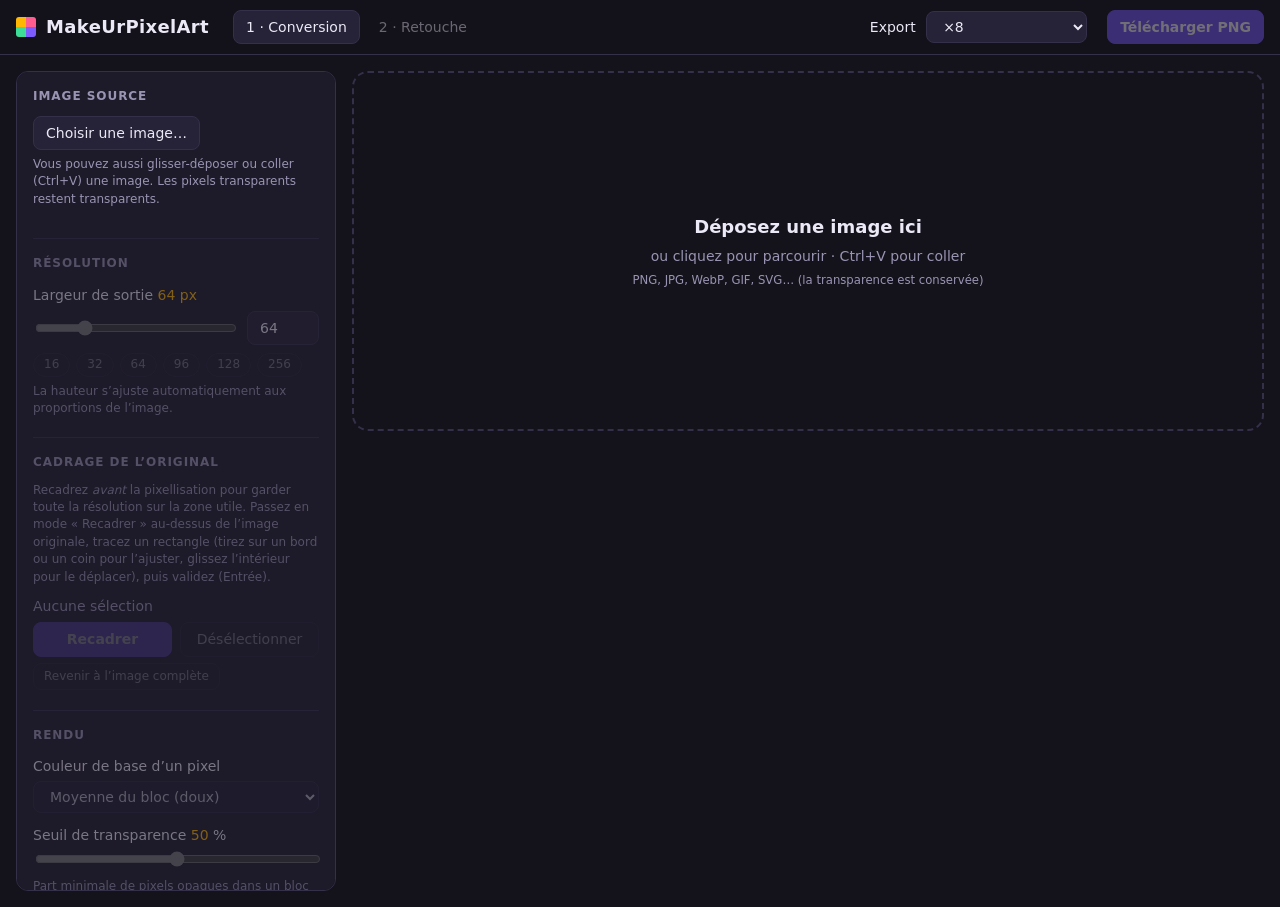
==== commit 0e15e9b8: "Test 1.2.2" ====
--- a/index.html
+++ b/index.html
@@ -5,7 +5,7 @@
 <meta name="viewport" content="width=device-width, initial-scale=1">
 <title>MakeUrPixelArt – images en pixel art</title>
 <meta name="description" content="MakeUrPixelArt : transformez une image en pixel art guidé par des pipettes de couleurs, retouchez-la au pixel près, recadrez-la et téléchargez-la.">
-<link rel="stylesheet" href="style.css">
+<link rel="stylesheet" href="code/style.css">
 </head>
 <body>
 
@@ -263,6 +263,6 @@
 </main>
 
 <div id="toast" class="toast" role="status" aria-live="polite"></div>
-<script src="script.js"></script>
+<script src="code/script.js"></script>
 </body>
 </html>
--- a/code/style.css
+++ b/code/style.css
@@ -0,0 +1,222 @@
+:root {
+  --bg: #14121b;
+  --panel: #1d1a29;
+  --panel-2: #262237;
+  --border: #353049;
+  --text: #ece9f6;
+  --muted: #9a94b3;
+  --accent: #7c5cff;
+  --accent-2: #ffb703;
+  color-scheme: dark;
+}
+
+* { box-sizing: border-box; }
+[hidden] { display: none !important; }
+
+html, body { margin: 0; }
+body {
+  background: var(--bg);
+  color: var(--text);
+  font: 14px/1.45 system-ui, -apple-system, "Segoe UI", Roboto, sans-serif;
+}
+
+h1 { font-size: 18px; margin: 0; display: flex; align-items: center; gap: 10px; letter-spacing: .02em; }
+h2 { font-size: 12px; text-transform: uppercase; letter-spacing: .08em; color: var(--muted); margin: 0 0 10px; }
+.logo {
+  width: 20px; height: 20px; display: inline-block;
+  background:
+    linear-gradient(var(--accent-2), var(--accent-2)) 0 0 / 50% 50% no-repeat,
+    linear-gradient(var(--accent), var(--accent)) 100% 100% / 50% 50% no-repeat,
+    linear-gradient(#ff5d8f, #ff5d8f) 100% 0 / 50% 50% no-repeat,
+    linear-gradient(#3ddc97, #3ddc97) 0 100% / 50% 50% no-repeat;
+  border-radius: 3px;
+}
+.muted { color: var(--muted); font-weight: 400; }
+.hint { color: var(--muted); font-size: 12px; margin: 6px 0 10px; }
+
+/* ---------- barre du haut ---------- */
+.topbar {
+  position: sticky; top: 0; z-index: 10;
+  display: flex; flex-wrap: wrap; align-items: center; gap: 12px 24px;
+  padding: 10px 16px;
+  background: rgba(20, 18, 27, .92);
+  backdrop-filter: blur(8px);
+  border-bottom: 1px solid var(--border);
+}
+.steps { display: flex; gap: 6px; }
+.tab { background: transparent; border: 1px solid transparent; }
+.tab.active { background: var(--panel-2); border-color: var(--border); }
+.export { margin-left: auto; display: flex; align-items: center; gap: 10px; flex-wrap: wrap; }
+
+/* ---------- contrôles ---------- */
+button, select, input[type="number"] {
+  font: inherit; color: var(--text);
+  background: var(--panel-2);
+  border: 1px solid var(--border);
+  border-radius: 8px;
+  padding: 6px 12px;
+}
+button { cursor: pointer; }
+button:hover:not(:disabled) { border-color: var(--accent); }
+button:disabled { opacity: .4; cursor: not-allowed; }
+button.primary { background: var(--accent); border-color: var(--accent); color: #fff; font-weight: 600; }
+button.primary:hover:not(:disabled) { filter: brightness(1.1); }
+button.small { padding: 4px 10px; font-size: 12px; }
+select { width: 100%; margin-top: 4px; }
+.export select { width: auto; margin: 0 0 0 6px; }
+input[type="number"] { width: 72px; }
+input[type="range"] { width: 100%; accent-color: var(--accent); }
+input[type="color"] {
+  width: 100%; height: 36px; padding: 2px;
+  background: var(--panel-2); border: 1px solid var(--border); border-radius: 8px; cursor: pointer;
+}
+.row-label { display: block; margin: 12px 0 4px; font-weight: 500; }
+.row-label output { color: var(--accent-2); font-variant-numeric: tabular-nums; }
+.check { display: flex; align-items: center; gap: 8px; margin: 8px 0; cursor: pointer; }
+.inline { display: flex; align-items: center; gap: 8px; margin: 6px 0; }
+.inline > button { flex: 1; }
+.inline > span { flex: 1; text-align: center; }
+.chips { display: flex; flex-wrap: wrap; gap: 6px; margin-top: 8px; }
+.chip { padding: 2px 10px; font-size: 12px; border-radius: 999px; }
+fieldset { border: 0; margin: 0; padding: 0; min-width: 0; }
+fieldset:disabled { opacity: .45; }
+kbd { font: 10px monospace; color: var(--muted); border: 1px solid var(--border); border-radius: 4px; padding: 0 4px; margin-left: 4px; }
+.dim { opacity: .5; transition: opacity .15s; }
+.dim.on { opacity: 1; }
+
+/* contrôle segmenté + barre d'outils d'un volet */
+.seg { display: inline-flex; border: 1px solid var(--border); border-radius: 8px; overflow: hidden; }
+.segbtn { border: 0; border-radius: 0; padding: 4px 12px; background: var(--panel-2); }
+.segbtn + .segbtn { border-left: 1px solid var(--border); }
+.segbtn.active { background: var(--accent); color: #fff; }
+.bar { display: flex; align-items: center; justify-content: space-between; gap: 8px; flex-wrap: wrap; min-height: 34px; margin-bottom: 8px; }
+.zoomctl { display: flex; align-items: center; gap: 6px; }
+.zoomctl output { min-width: 38px; text-align: center; font-variant-numeric: tabular-nums; color: var(--accent-2); }
+.zoomctl button { padding: 3px 10px; }
+
+/* ---------- mise en page ---------- */
+.layout {
+  display: grid; grid-template-columns: 320px minmax(0, 1fr);
+  gap: 16px; padding: 16px; align-items: start;
+}
+.panel {
+  position: sticky; top: 64px;
+  max-height: calc(100vh - 80px); overflow: auto;
+  background: var(--panel); border: 1px solid var(--border); border-radius: 12px;
+  padding: 16px;
+}
+.panel section + section, .panel fieldset section { margin-top: 20px; padding-top: 16px; border-top: 1px solid var(--border); }
+.panel fieldset > section:first-child { margin-top: 20px; }
+
+.stage-area { min-width: 0; }
+.dropzone {
+  display: flex; flex-direction: column; align-items: center; justify-content: center; gap: 6px;
+  min-height: 360px; text-align: center; cursor: pointer;
+  border: 2px dashed var(--border); border-radius: 16px; color: var(--muted);
+  transition: border-color .15s, background .15s;
+}
+.dropzone strong { color: var(--text); font-size: 18px; }
+.dropzone:hover, .dropzone:focus-visible, .dropzone.over { border-color: var(--accent); background: rgba(124, 92, 255, .07); outline: none; }
+
+.panes { display: grid; grid-template-columns: 1fr 1fr; gap: 16px; align-items: start; }
+.pane { margin: 0; min-width: 0; }
+.pane figcaption { display: flex; justify-content: space-between; align-items: center; gap: 8px; min-height: 28px; margin-bottom: 4px; font-weight: 600; }
+.box {
+  display: flex; height: min(62vh, 580px); overflow: hidden;
+  background: var(--panel); border: 1px solid var(--border); border-radius: 12px; padding: 8px;
+}
+#srcBox { overflow: auto; }
+#srcBox.canpan #srcCanvas { cursor: grab; }
+#srcBox.panning, #srcBox.panning * { cursor: grabbing !important; }
+
+.stage { position: relative; display: block; width: max-content; margin: auto; line-height: 0; }
+.stage canvas { display: block; }
+canvas.px, #previewCanvas, #editCanvas { image-rendering: pixelated; }
+#editCanvas { touch-action: none; cursor: crosshair; }
+#srcStage { cursor: crosshair; }
+#srcCanvas { touch-action: none; }
+#lineOverlay { position: absolute; inset: 0; width: 100%; height: 100%; pointer-events: none; }
+
+.checker {
+  background-color: #f4f4f4;
+  background-image: conic-gradient(#d4d4d4 25%, transparent 0 50%, #d4d4d4 0 75%, transparent 0);
+  background-size: 16px 16px;
+}
+
+/* ---------- pipettes ---------- */
+#markers { position: absolute; inset: 0; pointer-events: none; }
+.marker {
+  position: absolute; width: 22px; height: 22px; margin: -11px 0 0 -11px;
+  border-radius: 50%; background: var(--c, #fff);
+  border: 2px solid #fff; box-shadow: 0 0 0 1.5px #000, 0 2px 6px rgba(0, 0, 0, .5);
+  font: 700 10px/18px system-ui, sans-serif; color: #fff; text-align: center;
+  text-shadow: 0 0 3px #000, 0 0 3px #000;
+  cursor: grab; pointer-events: auto; touch-action: none; user-select: none;
+}
+.marker:active { cursor: grabbing; }
+.crop-mode .marker { pointer-events: none; opacity: .55; }
+.picklist { display: flex; flex-direction: column; gap: 6px; margin-bottom: 10px; }
+.pick { display: flex; align-items: center; gap: 8px; }
+.pick.off { opacity: .55; }
+.pick .badge { width: 20px; text-align: center; color: var(--muted); font-variant-numeric: tabular-nums; }
+.pick input[type="color"] { flex: 1; height: 28px; }
+.pick button { padding: 0 9px; line-height: 26px; }
+
+/* ---------- retouche ---------- */
+.tools { display: grid; grid-template-columns: 1fr 1fr; gap: 6px; margin-bottom: 8px; }
+.tool { text-align: left; }
+.tool.active { background: var(--accent); border-color: var(--accent); color: #fff; }
+.tool.active kbd { color: #fff; border-color: rgba(255, 255, 255, .5); }
+.edit-head { min-height: 32px; display: flex; align-items: center; font-weight: 600; margin-bottom: 8px; }
+.editbox {
+  display: flex; height: calc(100vh - 140px); min-height: 360px; overflow: auto;
+  background: var(--panel); border: 1px solid var(--border); border-radius: 12px; padding: 12px;
+}
+#gridOverlay {
+  position: absolute; inset: 0; pointer-events: none;
+  background-image:
+    linear-gradient(to right, rgba(0, 0, 0, .28) 1px, transparent 1px),
+    linear-gradient(to bottom, rgba(0, 0, 0, .28) 1px, transparent 1px);
+}
+
+/* rectangle de recadrage (original et retouche) */
+.cropbox {
+  position: absolute; pointer-events: none; box-sizing: border-box;
+  border: 2px dashed var(--accent-2);
+  box-shadow: 0 0 0 2000px rgba(0, 0, 0, .45);
+}
+.cropbox .h {
+  position: absolute; width: 10px; height: 10px; margin: -7px 0 0 -7px;
+  background: var(--accent-2); border: 1px solid #000; border-radius: 2px;
+}
+.cropbox .nw { left: 0; top: 0; }
+.cropbox .n  { left: 50%; top: 0; }
+.cropbox .ne { left: 100%; top: 0; }
+.cropbox .e  { left: 100%; top: 50%; }
+.cropbox .se { left: 100%; top: 100%; }
+.cropbox .s  { left: 50%; top: 100%; }
+.cropbox .sw { left: 0; top: 100%; }
+.cropbox .w  { left: 0; top: 50%; }
+
+.palette { display: grid; grid-template-columns: repeat(8, 1fr); gap: 4px; }
+.swatch { aspect-ratio: 1; padding: 0; border-radius: 4px; border: 1px solid rgba(255, 255, 255, .25); }
+.swatch.current { outline: 2px solid var(--accent-2); outline-offset: 1px; }
+
+/* ---------- toast ---------- */
+.toast {
+  position: fixed; left: 50%; bottom: 24px; transform: translate(-50%, 20px);
+  background: #000; color: #fff; border: 1px solid var(--border);
+  padding: 10px 16px; border-radius: 10px; opacity: 0; pointer-events: none;
+  transition: opacity .2s, transform .2s; z-index: 50; max-width: 90vw;
+}
+.toast.show { opacity: 1; transform: translate(-50%, 0); }
+
+/* ---------- responsive ---------- */
+@media (max-width: 900px) {
+  .layout { grid-template-columns: 1fr; }
+  .panel { position: static; max-height: none; }
+  .panes { grid-template-columns: 1fr; }
+  .box { height: min(50vh, 420px); }
+  .editbox { height: 60vh; }
+  .export { margin-left: 0; }
+}
